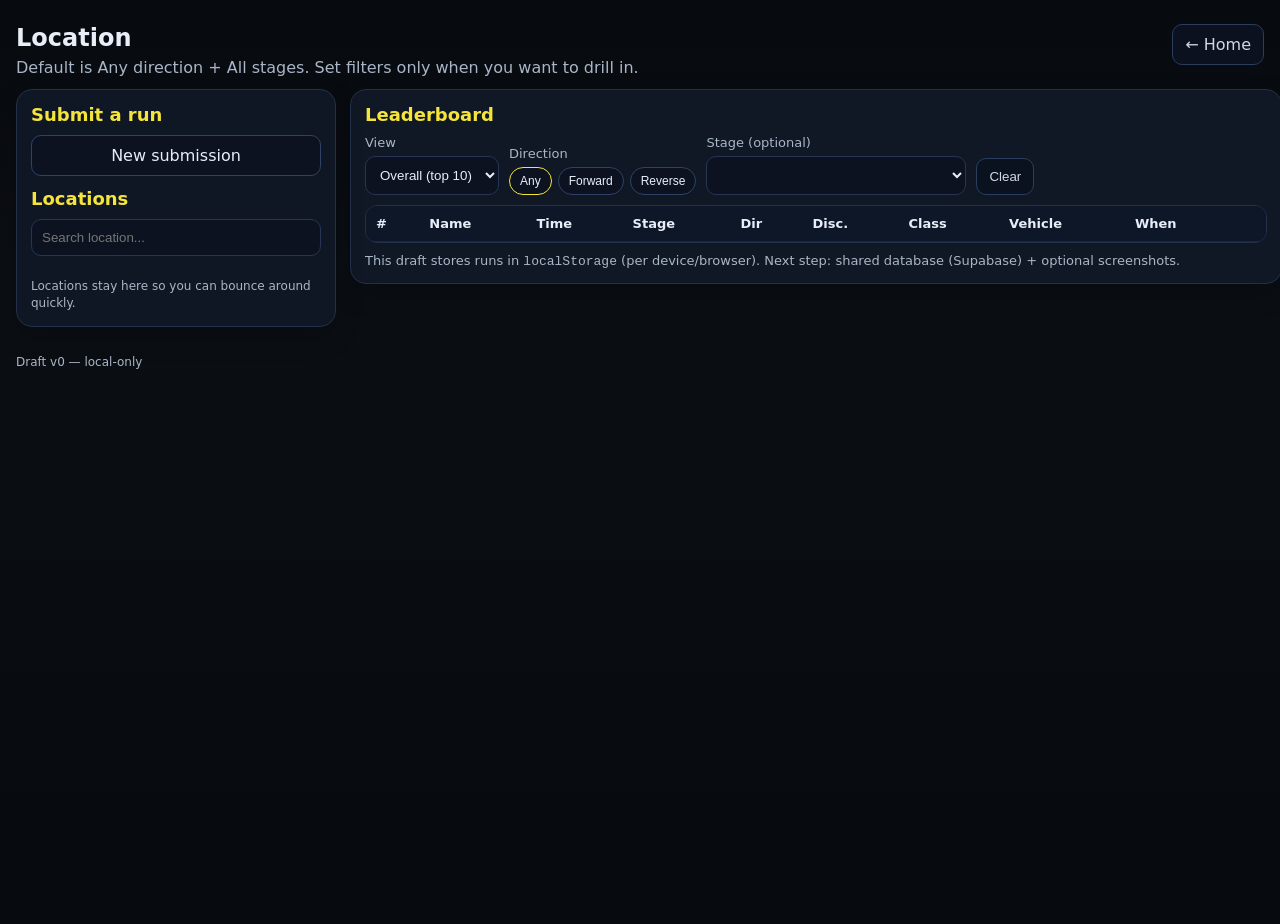
==== location.html @ ad367929 "Setup" ====
<!doctype html>
<html lang="en">
<head>
  <meta charset="utf-8" />
  <meta name="viewport" content="width=device-width,initial-scale=1" />
  <title>Dirt Rally 2.0 — Location Leaderboard</title>
  <link rel="stylesheet" href="./styles.css" />
</head>
<body class="location">
  <header class="header">
    <div class="headerRow">
      <div>
        <h1 id="locTitle">Location</h1>
        <p class="sub">Default is Any direction + All stages. Set filters only when you want to drill in.</p>
      </div>
      <div class="headerActions">
        <a class="btn secondary" href="./index.html">← Home</a>
      </div>
    </div>
  </header>

  <main class="layout">
    <!-- Persistent sidebar -->
    <aside class="side card sidecard">
      <h2 class="sideSection">Submit a run</h2>
      <a class="btn full" href="./index.html">New submission</a>
      <div class="sideSpacer"></div>
      <h2>Locations</h2>
      <input id="navSearch" class="quickSearch" type="text" placeholder="Search location..." autocomplete="off" />
      <div id="navLocations" class="quickLocations" aria-label="Locations"></div>
      <div class="quickHint">
        Locations stay here so you can bounce around quickly.
      </div>
    </aside>

    <!-- Location leaderboard -->
    <section class="card leadercard">
      <h2>Leaderboard</h2>

      <div class="filters">
        <label>
          View
          <select id="lbMode">
            <option value="overall">Overall (top 10)</option>
            <option value="bestPerPlayer">Best per player</option>
          </select>
        </label>

        <div class="filterGroup">
          <div class="filterLabel">Direction</div>
          <div class="quickDirToggle" role="group" aria-label="Direction filter">
            <button id="dirAny" class="chip active" type="button">Any</button>
            <button id="dirForward" class="chip" type="button">Forward</button>
            <button id="dirReverse" class="chip" type="button">Reverse</button>
          </div>
        </div>

        <label class="stagePick">
          Stage (optional)
          <select id="stagePick"></select>
        </label>

        <button id="lbClear" class="btn secondary" type="button">Clear</button>
      </div>

      <div class="tableWrap">
        <table class="table" id="lbTable">
          <thead>
            <tr>
              <th>#</th>
              <th>Name</th>
              <th>Time</th>
              <th>Stage</th>
              <th>Dir</th>
              <th>Disc.</th>
              <th>Class</th>
              <th>Vehicle</th>
              <th>When</th>
              <th></th>
            </tr>
          </thead>
          <tbody></tbody>
        </table>
      </div>

      <p class="hint">
        This draft stores runs in <code>localStorage</code> (per device/browser). Next step: shared database (Supabase) + optional screenshots.
      </p>
    </section>
  </main>

  <footer class="footer">
    <span>Draft v0 — local-only</span>
  </footer>

  <script type="module" src="./app.js"></script>
</body>
</html>
---- styles.css ----
/* Dirt Leaderboard — clean draft */
:root{
  --card:#111826;
  --text:#e8eef7;
  --muted:#a9b6c7;
  --line:#223049;
  --accent:#f4e43b;
  --danger:#ff4d4d;
}
*{box-sizing:border-box}
html,body{height:100%}
body{
  margin:0;
  font-family:system-ui,-apple-system,Segoe UI,Roboto,Ubuntu,"Helvetica Neue",Arial;
  background:linear-gradient(180deg,#070a0f,#0b0f14 30%,#070a0f);
  color:var(--text);
}
.header{
  max-width:1400px;
  margin:24px auto 12px;
  padding:0 16px;
}
.headerRow{
  display:flex;
  align-items:flex-start;
  justify-content:space-between;
  gap:12px;
}
h1{margin:0 0 6px;font-size:24px}
.sub{margin:0;color:var(--muted)}
.layout{
  max-width:1400px;
  margin:0 auto;
  padding:0 16px 28px;
  display:grid;
  grid-template-columns: 1fr;
  gap:14px;
}
@media (min-width: 1180px){
  .layout{
    grid-template-columns: 320px 1fr 1.3fr;
    align-items:start;
  }
  body.location .layout{
    grid-template-columns: 320px 1fr;
  }
}
.card{
  background:rgba(17,24,38,.96);
  border:1px solid var(--line);
  border-radius:16px;
  padding:14px;
  box-shadow: 0 10px 24px rgba(0,0,0,.25);
}
.card h2{
  margin:0 0 10px;
  font-size:18px;
  color:var(--accent);
}
.sidecard{
  position:sticky;
  top:14px;
  max-height: calc(100vh - 28px);
  overflow:auto;
}
@media (max-width: 1179px){
  .sidecard{ position:relative; max-height:none; }
}
.grid{
  display:grid;
  grid-template-columns: 1fr;
  gap:10px;
}
@media (min-width: 640px){
  .grid{grid-template-columns: 1fr 1fr;}
  .span2{grid-column: span 2;}
}
label{
  display:flex;
  flex-direction:column;
  gap:6px;
  font-size:13px;
  color:var(--muted);
}
input,select{
  background:#0c1220;
  border:1px solid #263553;
  color:var(--text);
  padding:10px 10px;
  border-radius:10px;
  outline:none;
}
input:focus,select:focus{border-color:var(--accent)}
small{color:var(--muted)}
.actions{
  display:flex;
  gap:10px;
  align-items:end;
}
.btn{
  padding:10px 12px;
  border-radius:10px;
  border:1px solid #2f4266;
  background:#0c1220;
  color:var(--text);
  cursor:pointer;
  text-decoration:none;
  display:inline-flex;
  align-items:center;
  justify-content:center;
}
.btn:hover{border-color:var(--accent)}
.btn.secondary{opacity:.9}
.btn.danger{border-color:#5a1f1f;background:#1a0b0b}
.msg{grid-column:1 / -1; min-height:18px; color:var(--accent)}
.details{margin-top:10px}
.details summary{cursor:pointer;color:var(--muted)}
.advanced{margin-top:10px; display:flex; gap:10px; flex-wrap:wrap}

/* Sidebar list */
.quickSearch{width:100%; margin-bottom:10px;}
.quickLocations{display:flex; flex-direction:column; gap:6px; margin-bottom:12px;}
.quickLocBtn{
  text-align:left;
  width:100%;
  padding:10px 10px;
  border-radius:10px;
  border:1px solid #2f4266;
  background:#0c1220;
  color:var(--text);
  text-decoration:none;
}
.quickLocBtn:hover{border-color: var(--accent);}
.quickLocBtn.active{
  border-color: var(--accent);
  box-shadow: 0 0 0 2px rgba(244,228,59,.12) inset;
}
.quickHint{margin-top:10px; color:var(--muted); font-size:12px; line-height:1.4;}

/* Direction chips */
.quickStagesHeader{display:flex; align-items:center; justify-content:space-between; gap:8px; margin:6px 0 8px;}
.quickStagesTitle{color:var(--muted); font-size:13px;}
.quickDirToggle{display:flex; gap:6px;}
.chip{
  padding:6px 10px;
  border-radius:999px;
  border:1px solid #2f4266;
  background:#0c1220;
  color:var(--text);
  cursor:pointer;
  font-size:12px;
}
.chip.active{border-color: var(--accent);}

/* Filters row */
.filters{display:flex; gap:10px; align-items:end; flex-wrap:wrap; margin-bottom:10px;}

/* Tables */
.tableWrap{overflow:auto; border:1px solid var(--line); border-radius:12px}
.table{width:100%; border-collapse:collapse; min-width: 900px;}
.table th,.table td{padding:10px 10px; border-bottom:1px solid rgba(34,48,73,.7); font-size:13px; white-space:nowrap;}
.table th{position:sticky; top:0; background:#0e1728; z-index:1; text-align:left}
.table tr:hover td{background: rgba(244,228,59,.05)}
.hint{color:var(--muted); margin:10px 0 0; font-size:13px}
.footer{max-width:1400px; margin:0 auto; padding:0 16px 22px; color:var(--muted); font-size:12px}


/* Location filter grouping */
.filterGroup{
  display:flex;
  flex-direction:column;
  gap:6px;
}
.filterLabel{
  font-size:13px;
  color:var(--muted);
}
.stagePick{
  min-width: 260px;
}


/* Home page: stack Submit (top) and Recent (below) across the right side */
body.home .layout{
  grid-template-areas:
    "side submit submit"
    "side recent recent";
}
body.home .sidecard{ grid-area: side; }
body.home .submitcard{ grid-area: submit; }
body.home .recentcard{ grid-area: recent; }

/* On smaller screens, fall back to normal single-column flow */
@media (max-width: 1179px){
  body.home .layout{
    grid-template-areas:
      "side"
      "submit"
      "recent";
  }
}


/* Auth subcard */
[hidden]{display:none !important;}
.subcard{
  border:1px solid var(--line);
  border-radius:14px;
  padding:14px;
  margin:12px 0 16px;
  background:rgba(8,12,18,0.35);
}
.subcard h3{
  margin:0 0 10px;
  color:var(--accent);
  font-size:16px;
}
.row{
  display:flex;
  gap:10px;
  align-items:center;
  flex-wrap:wrap;
}
.status{
  color:var(--muted);
  font-size:13px;
}
.small{font-size:13px;}
.authgrid{
  grid-template-columns: 1fr 1fr;
}
@media (max-width: 980px){
  .authgrid{grid-template-columns: 1fr;}
}
.profileSetup{
  margin-top:10px;
  padding-top:10px;
  border-top:1px solid var(--line);
}


/* Sidebar helpers */
.btn.full{width:100%}
.sideSpacer{height:12px}
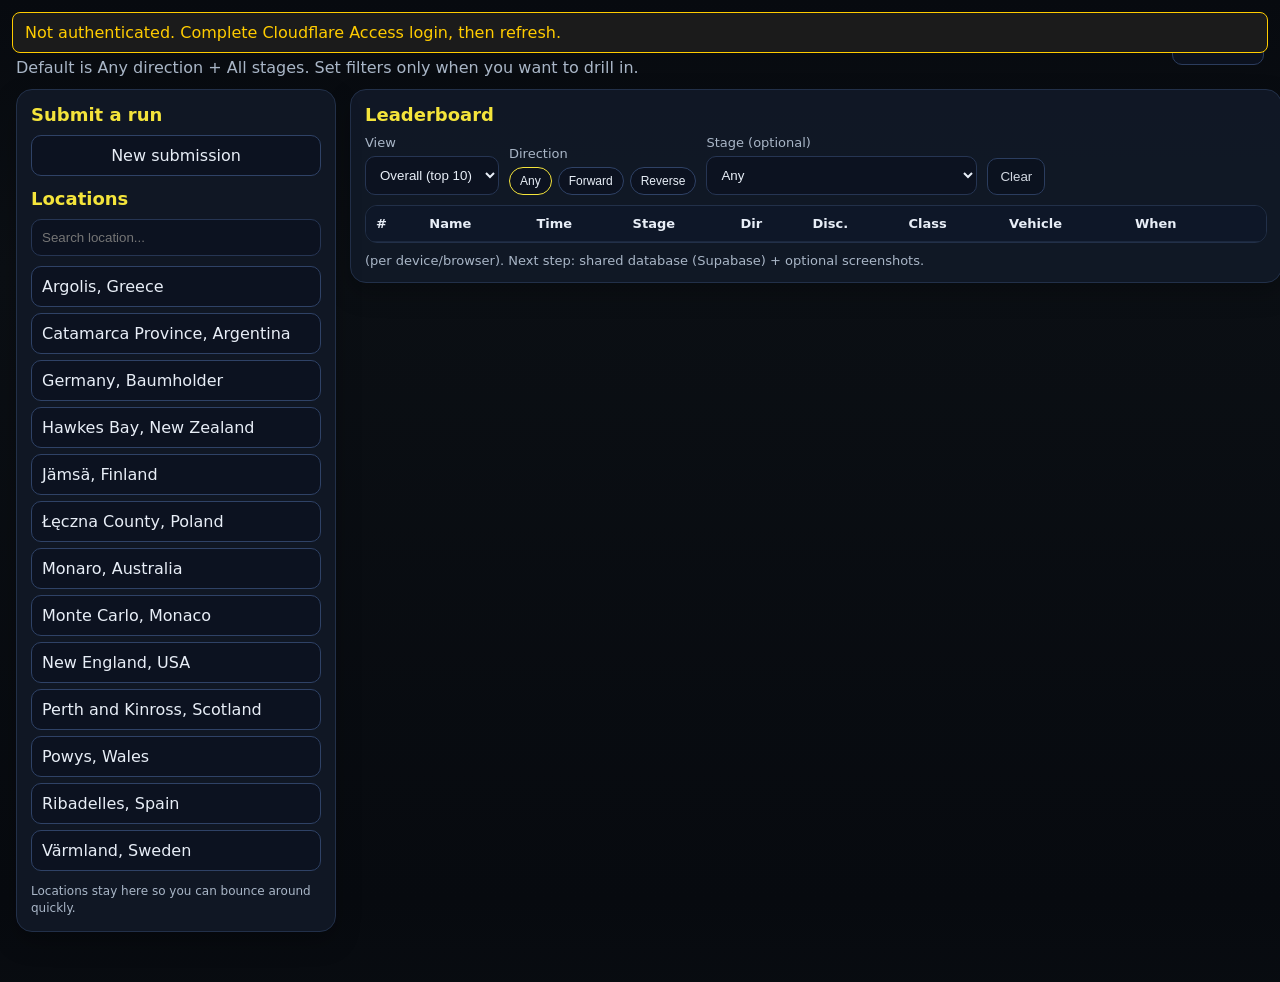
==== commit 9a46a8ef: "update" ====
--- a/location.html
+++ b/location.html
@@ -84,13 +84,13 @@
       </div>
 
       <p class="hint">
-        This draft stores runs in <code>localStorage</code> (per device/browser). Next step: shared database (Supabase) + optional screenshots.
+       </code> (per device/browser). Next step: shared database (Supabase) + optional screenshots.
       </p>
     </section>
   </main>
 
   <footer class="footer">
-    <span>Draft v0 — local-only</span>
+    <span></span>
   </footer>
 
   <script type="module" src="./app.js"></script>
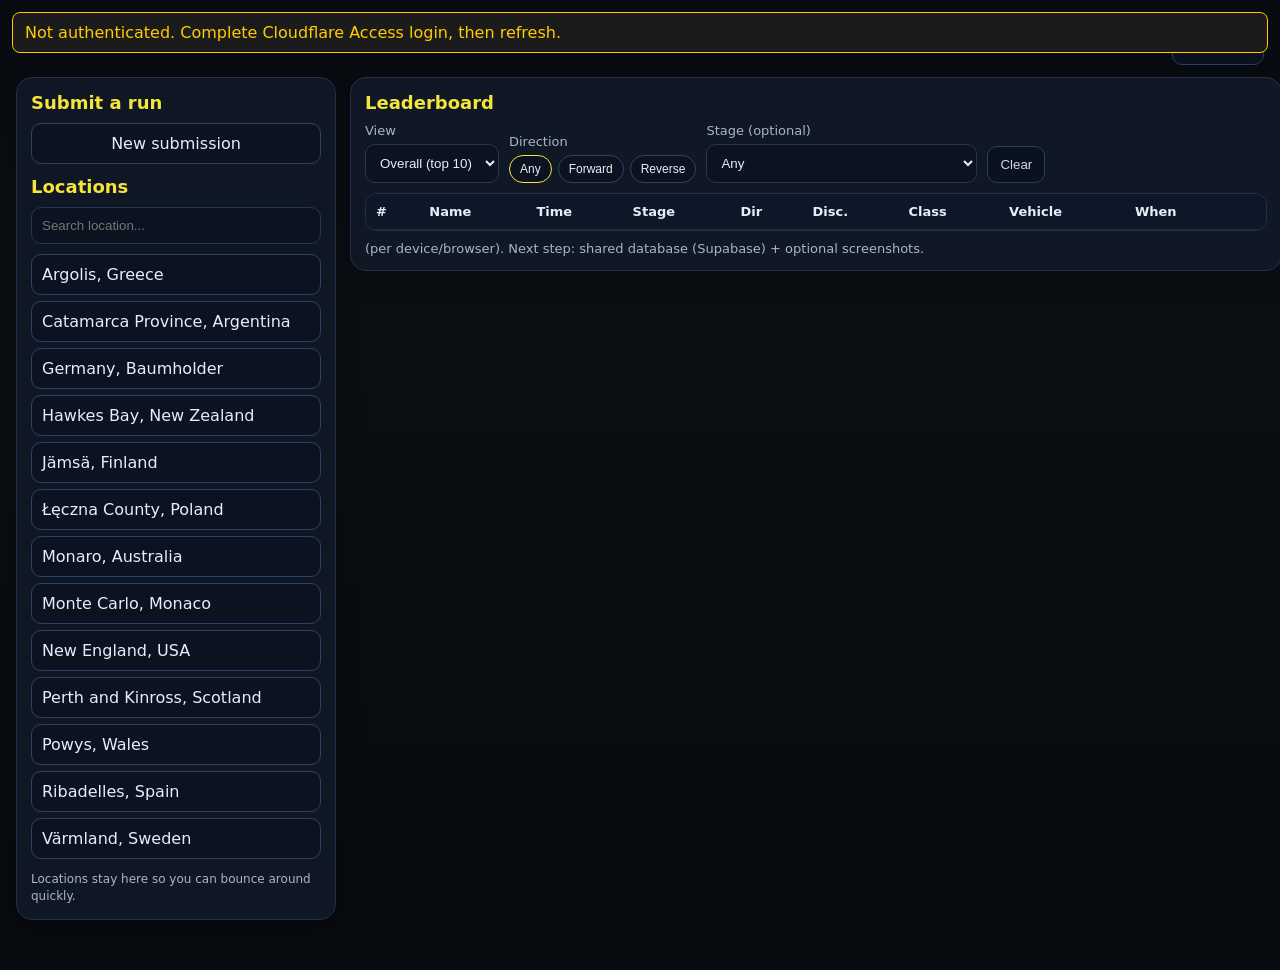
==== commit e0c6a52c: "Update location.html" ====
--- a/location.html
+++ b/location.html
@@ -11,7 +11,7 @@
     <div class="headerRow">
       <div>
         <h1 id="locTitle">Location</h1>
-        <p class="sub">Default is Any direction + All stages. Set filters only when you want to drill in.</p>
+        <p class="sub"></p>
       </div>
       <div class="headerActions">
         <a class="btn secondary" href="./index.html">← Home</a>
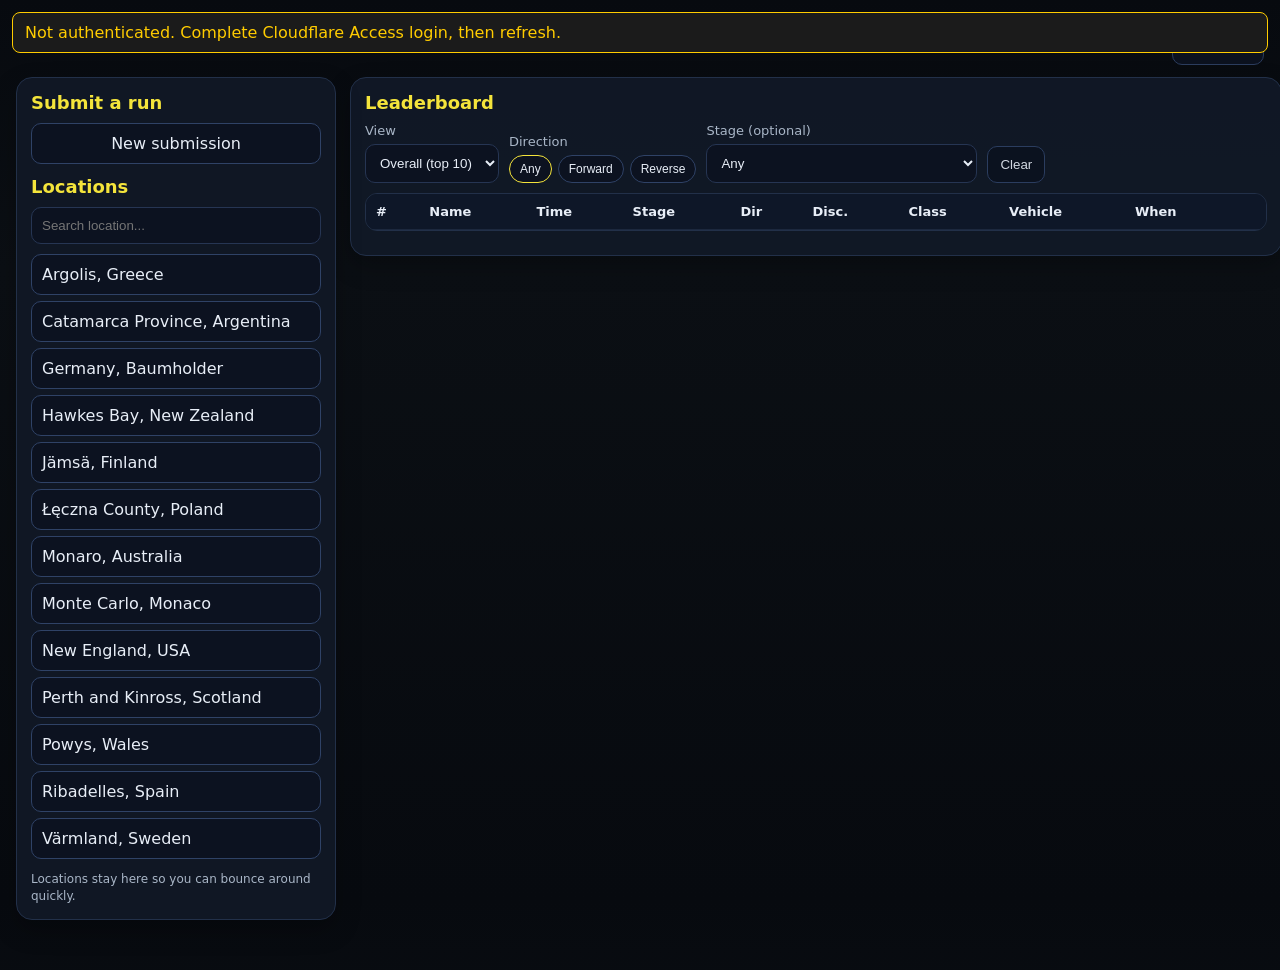
==== commit b2922560: "Update location.html" ====
--- a/location.html
+++ b/location.html
@@ -84,7 +84,7 @@
       </div>
 
       <p class="hint">
-       </code> (per device/browser). Next step: shared database (Supabase) + optional screenshots.
+       </code> 
       </p>
     </section>
   </main>
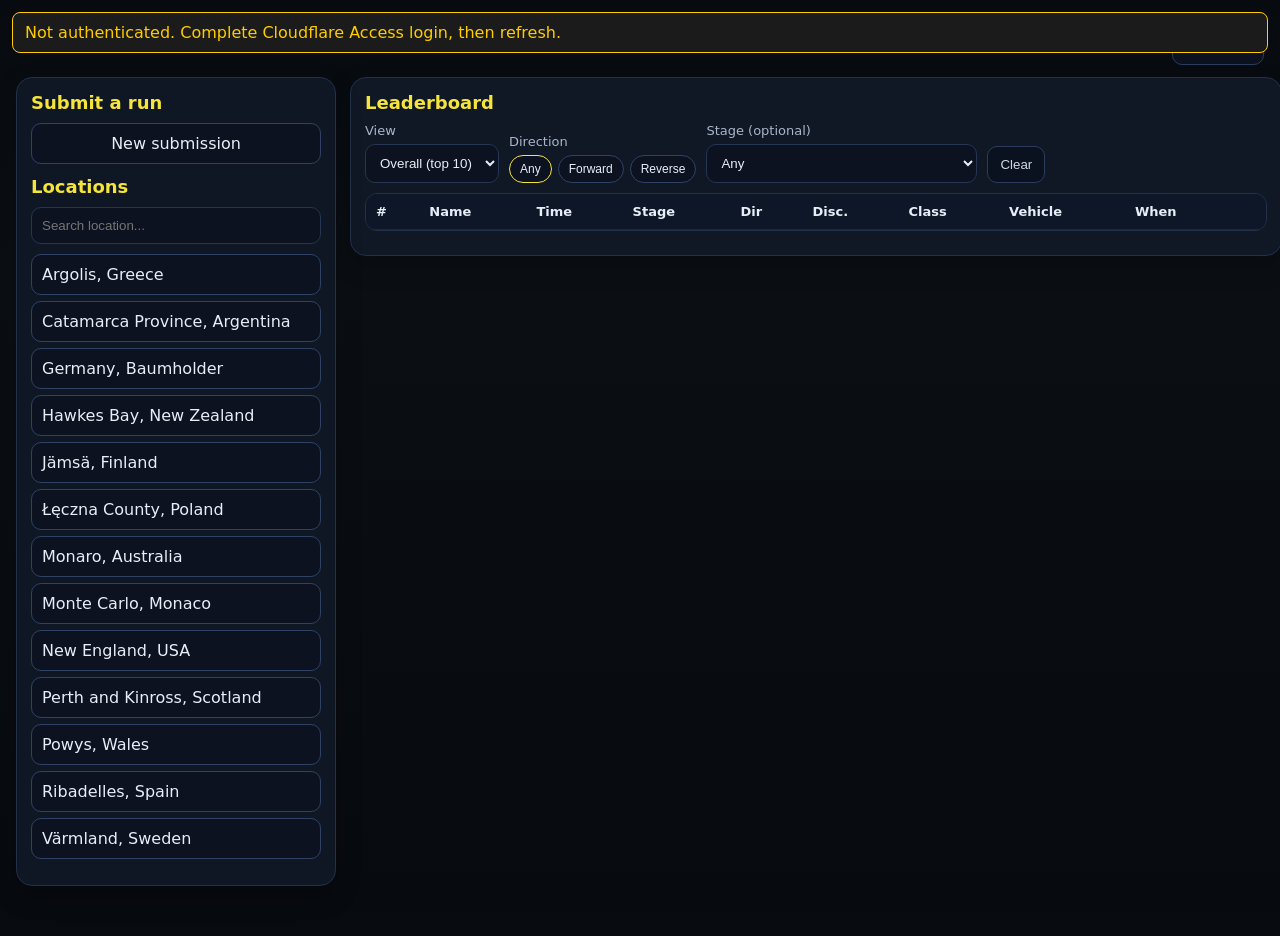
==== commit 8f9cc673: "Update location.html" ====
--- a/location.html
+++ b/location.html
@@ -29,7 +29,7 @@
       <input id="navSearch" class="quickSearch" type="text" placeholder="Search location..." autocomplete="off" />
       <div id="navLocations" class="quickLocations" aria-label="Locations"></div>
       <div class="quickHint">
-        Locations stay here so you can bounce around quickly.
+        
       </div>
     </aside>
 
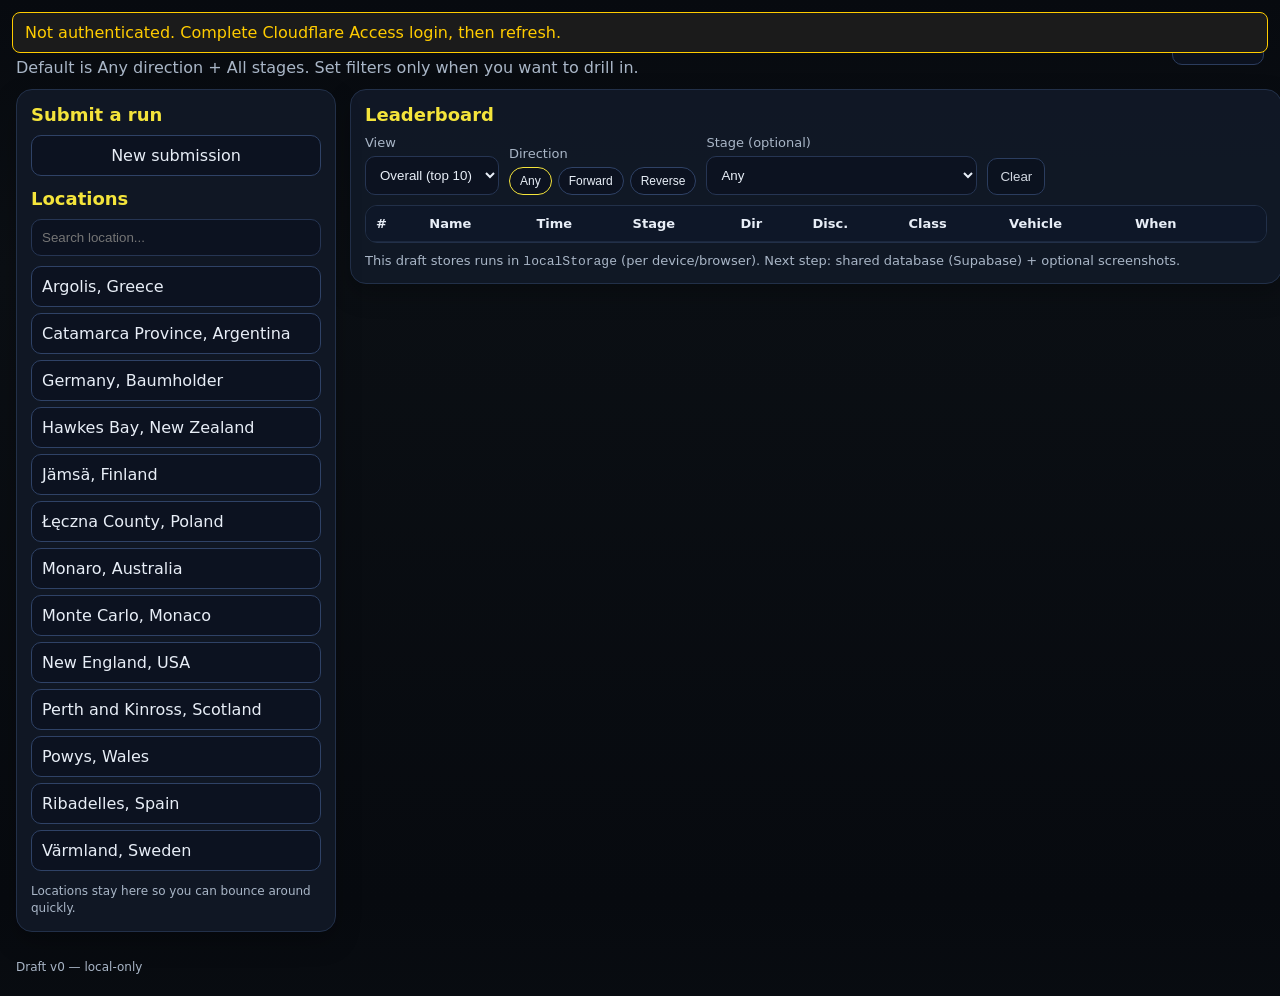
==== commit 59e003c1: "mobile tweak" ====
--- a/location.html
+++ b/location.html
@@ -11,7 +11,7 @@
     <div class="headerRow">
       <div>
         <h1 id="locTitle">Location</h1>
-        <p class="sub"></p>
+        <p class="sub">Default is Any direction + All stages. Set filters only when you want to drill in.</p>
       </div>
       <div class="headerActions">
         <a class="btn secondary" href="./index.html">← Home</a>
@@ -19,9 +19,11 @@
     </div>
   </header>
 
-  <main class="layout">
+  <div id="mobileOverlay" class="mobileOverlay" hidden></div>
+<button id="sidebarHandle" class="sidebarHandle" type="button" aria-label="Toggle locations"></button>
+<main class="layout">
     <!-- Persistent sidebar -->
-    <aside class="side card sidecard">
+    <aside id="locationsPanel" class="side card sidecard">
       <h2 class="sideSection">Submit a run</h2>
       <a class="btn full" href="./index.html">New submission</a>
       <div class="sideSpacer"></div>
@@ -29,7 +31,7 @@
       <input id="navSearch" class="quickSearch" type="text" placeholder="Search location..." autocomplete="off" />
       <div id="navLocations" class="quickLocations" aria-label="Locations"></div>
       <div class="quickHint">
-        
+        Locations stay here so you can bounce around quickly.
       </div>
     </aside>
 
@@ -84,15 +86,16 @@
       </div>
 
       <p class="hint">
-       </code> 
+        This draft stores runs in <code>localStorage</code> (per device/browser). Next step: shared database (Supabase) + optional screenshots.
       </p>
     </section>
   </main>
 
   <footer class="footer">
-    <span></span>
+    <span>Draft v0 — local-only</span>
   </footer>
 
-  <script type="module" src="./app.js"></script>
+  <script type="module" src="./mobile.js"></script>
+<script type="module" src="./app.js"></script>
 </body>
 </html>
--- a/styles.css
+++ b/styles.css
@@ -242,3 +242,133 @@
 /* Sidebar helpers */
 .btn.full{width:100%}
 .sideSpacer{height:12px}
+
+/* =========================================================
+   MOBILE ONLY (<= 900px)
+   - Locations becomes a slide-out drawer with a centered handle
+   - Desktop is unaffected (all rules are inside media query)
+   ========================================================= */
+
+.mobileOverlay{ display:none; }
+.sidebarHandle{ display:none; }
+
+@media (max-width: 900px){
+  input, select, textarea, button{ font-size:16px; }
+
+  body{ padding: 14px; }
+  .container, .main, .grid, .content, .cards, .page{ width: 100%; }
+
+  .grid{ display: grid; grid-template-columns: 1fr !important; gap: 14px; }
+  .row{ display:block !important; }
+  .col, .card{ width: 100% !important; max-width: 100% !important; }
+
+  input, select, textarea{ width: 100% !important; max-width: 100% !important; }
+
+  .tableWrap{ overflow-x: auto; }
+  table{ min-width: 760px; }
+
+  .mobileOverlay{
+    position: fixed;
+    inset: 0;
+    background: rgba(0,0,0,.55);
+    z-index: 40;
+  }
+  body.sidebar-open #mobileOverlay{ display:block; }
+  body:not(.sidebar-open) #mobileOverlay{ display:none; }
+
+  #locationsPanel{
+    position: fixed !important;
+    top: 50dvh;
+    left: 0;
+    height: min(92dvh, 720px);
+    width: min(86vw, 360px);
+    z-index: 50;
+
+    transform: translate3d(-110%, -50%, 0);
+    transition: transform 160ms ease;
+
+    overflow: auto;
+    -webkit-overflow-scrolling: touch;
+
+    border-radius: 0 14px 14px 0;
+    background: rgba(12,18,30,.98) !important;
+    backdrop-filter: none !important;
+  }
+  body.sidebar-open #locationsPanel{
+    transform: translate3d(0, -50%, 0);
+  }
+
+  .sidebarHandle{
+    display: inline-flex;
+    align-items: center;
+    justify-content: center;
+
+    position: fixed;
+    top: 50dvh;
+    left: 0;
+    transform: translateY(-50%);
+
+    z-index: 60;
+    width: 40px;
+    height: 64px;
+
+    border: 1px solid var(--line);
+    border-left: none;
+    background: rgba(17,24,38,.92);
+    color: var(--text);
+    border-radius: 0 12px 12px 0;
+    cursor: pointer;
+    box-shadow: 0 6px 22px rgba(0,0,0,.35);
+  }
+  .sidebarHandle::after{
+    content: "›";
+    font-size: 28px;
+    line-height: 1;
+    opacity: .95;
+  }
+
+  body.sidebar-open .sidebarHandle{
+    left: min(86vw, 360px);
+  }
+  body.sidebar-open .sidebarHandle::after{ content:"‹"; }
+
+  /* Prevent filter controls forcing horizontal overflow */
+  .stagePick{ min-width: 0 !important; width: 100% !important; }
+  .filters label{ min-width: 0; width: 100%; }
+  .filters{ gap: 12px; }
+  .quickDirToggle{ flex-wrap: wrap; }
+
+  /* Make tables less overwhelming on mobile: hide low-value columns */
+  .table{ min-width: 0 !important; }
+  .table th, .table td{ padding: 8px 8px; font-size: 12px; }
+  .tableWrap{ border-radius: 12px; }
+
+  /* Recent submissions: show When / Name / Time / Go */
+  #recentTable th:nth-child(4),
+  #recentTable td:nth-child(4),
+  #recentTable th:nth-child(5),
+  #recentTable td:nth-child(5),
+  #recentTable th:nth-child(6),
+  #recentTable td:nth-child(6),
+  #recentTable th:nth-child(7),
+  #recentTable td:nth-child(7),
+  #recentTable th:nth-child(8),
+  #recentTable td:nth-child(8),
+  #recentTable th:nth-child(9),
+  #recentTable td:nth-child(9){
+    display:none;
+  }
+
+  /* Location leaderboard: show # / Name / Time / Stage / Dir / Delete */
+  #lbTable th:nth-child(6),
+  #lbTable td:nth-child(6),
+  #lbTable th:nth-child(7),
+  #lbTable td:nth-child(7),
+  #lbTable th:nth-child(8),
+  #lbTable td:nth-child(8),
+  #lbTable th:nth-child(9),
+  #lbTable td:nth-child(9){
+    display:none;
+  }
+
+}
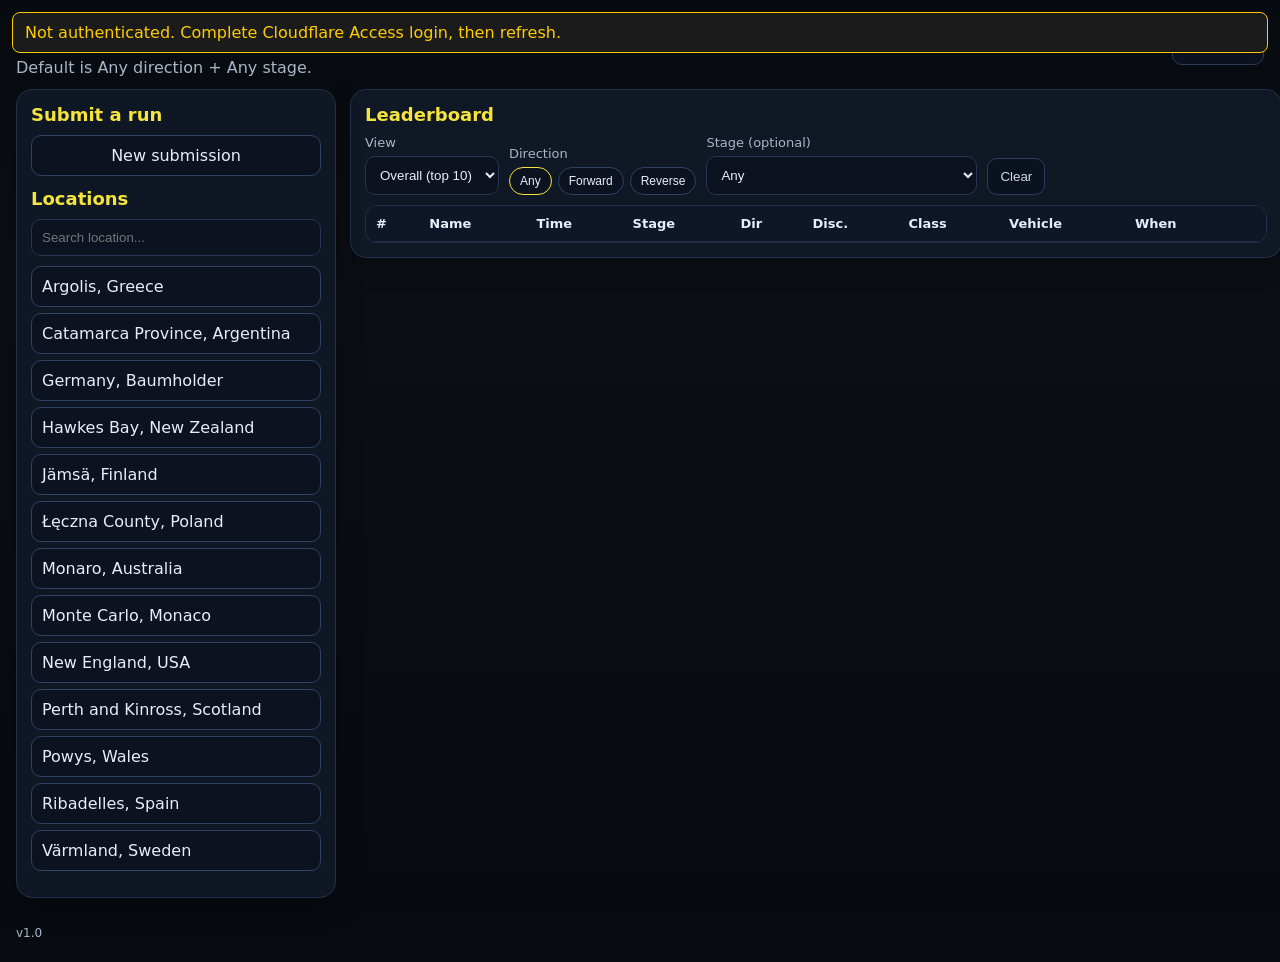
==== commit 35bb8915: "Update location.html" ====
--- a/location.html
+++ b/location.html
@@ -11,7 +11,7 @@
     <div class="headerRow">
       <div>
         <h1 id="locTitle">Location</h1>
-        <p class="sub">Default is Any direction + All stages. Set filters only when you want to drill in.</p>
+        <p class="sub">Default is Any direction + Any stage.</p>
       </div>
       <div class="headerActions">
         <a class="btn secondary" href="./index.html">← Home</a>
@@ -30,8 +30,6 @@
       <h2>Locations</h2>
       <input id="navSearch" class="quickSearch" type="text" placeholder="Search location..." autocomplete="off" />
       <div id="navLocations" class="quickLocations" aria-label="Locations"></div>
-      <div class="quickHint">
-        Locations stay here so you can bounce around quickly.
       </div>
     </aside>
 
@@ -84,15 +82,11 @@
           <tbody></tbody>
         </table>
       </div>
-
-      <p class="hint">
-        This draft stores runs in <code>localStorage</code> (per device/browser). Next step: shared database (Supabase) + optional screenshots.
-      </p>
     </section>
   </main>
 
   <footer class="footer">
-    <span>Draft v0 — local-only</span>
+    <span>v1.0</span>
   </footer>
 
   <script type="module" src="./mobile.js"></script>
--- a/styles.css
+++ b/styles.css
@@ -25,6 +25,12 @@
   align-items:flex-start;
   justify-content:space-between;
   gap:12px;
+}
+.subtitle {
+  font-size: 0.95rem;
+  opacity: 0.85;
+  margin-top: 4px;
+  margin-bottom: 6px;
 }
 h1{margin:0 0 6px;font-size:24px}
 .sub{margin:0;color:var(--muted)}
